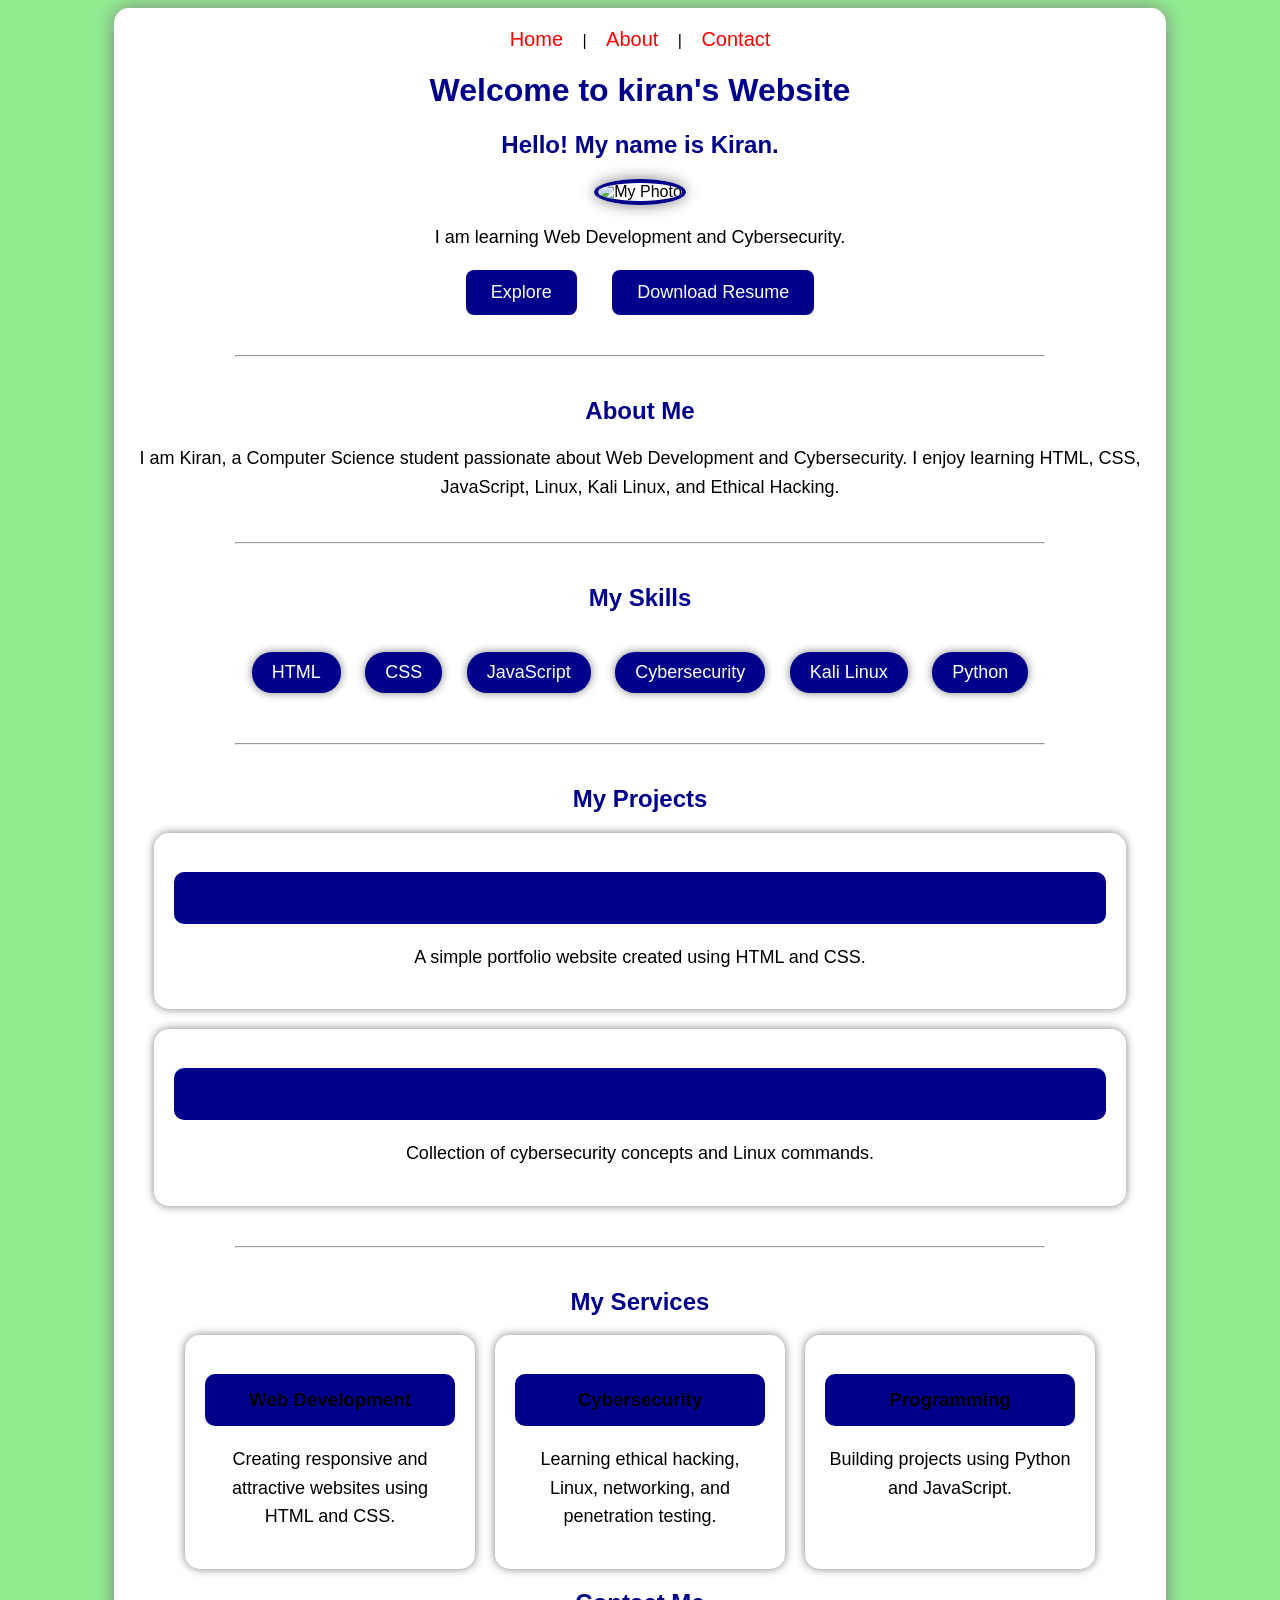
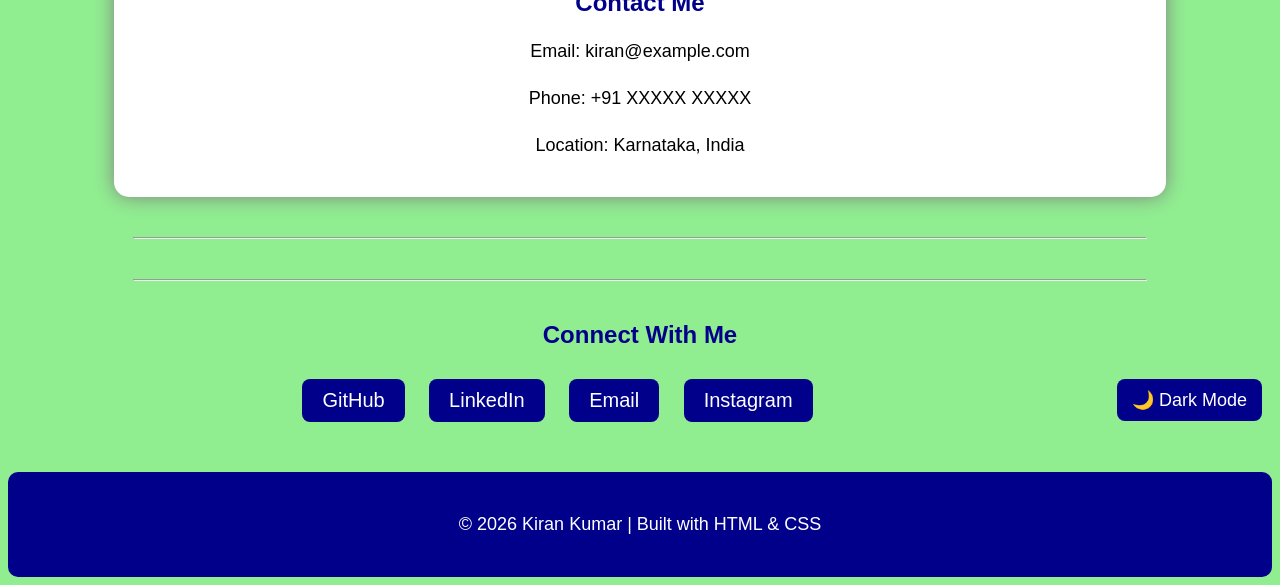
==== index.html @ 7e95fe80 "Add files via upload" ====
<!DOCTYPE html>
<html>
<head>
    <title>My First Website</title>
    <link rel="stylesheet" href="style.css">
</head>

<body>
    <div class="container">
    <a href="index.html">Home</a> |
    <a href="about.html">About</a> |
    <a href="contact.html">Contact</a>
    <h1>Welcome to kiran's Website</h1>

    <h2>Hello! My name is Kiran.</h2>
   <img src="images/myphoto.jpg" alt="My Photo" width="250"> 

    <p>I am learning Web Development and Cybersecurity.</p>
    <a href="#projects">
        <button class="btn">Explore</button>
        <a href="resume.pdf" download>
    <button class="btn">Download Resume</button>
</a>
    <hr>

<h2>About Me</h2>

<p>
I am Kiran, a Computer Science student passionate about
Web Development and Cybersecurity.
I enjoy learning HTML, CSS, JavaScript, Linux, Kali Linux,
and Ethical Hacking.
</p>
<hr>

<h2>My Skills</h2>

<div class="skills">
    <span>HTML</span>
    <span>CSS</span>
    <span>JavaScript</span>
    <span>Cybersecurity</span>
    <span>Kali Linux</span>
    <span>Python</span>
</div>
<hr>

<h2 id="projects">My Projects</h2>

<div class="projects">
    <div class="project-card">
        <h3>Personal Portfolio</h3>
        <p>A simple portfolio website created using HTML and CSS.</p>
    </div>

    <div class="project-card">
        <h3>Cybersecurity Notes</h3>
        <p>Collection of cybersecurity concepts and Linux commands.</p>
    </div>
</div>
<hr>

<h2>My Services</h2>

<div class="services">
    <div class="service-card">
        <h3>Web Development</h3>
        <p>Creating responsive and attractive websites using HTML and CSS.</p>
    </div>

    <div class="service-card">
        <h3>Cybersecurity</h3>
        <p>Learning ethical hacking, Linux, networking, and penetration testing.</p>
    </div>

    <div class="service-card">
        <h3>Programming</h3>
        <p>Building projects using Python and JavaScript.</p>
    </div>
</div>

<h2>Contact Me</h2>

<p>Email: kiran@example.com</p>
<p>Phone: +91 XXXXX XXXXX</p>
<p>Location: Karnataka, India</p>
</div>
<hr>
<hr>

<h2>Connect With Me</h2>
<button id="themeBtn">🌙 Dark Mode</button>

<div class="social-links">
    <a href="https://github.com/" target="_blank">GitHub</a>
    <a href="https://linkedin.com/" target="_blank">LinkedIn</a>
    <a href="mailto:kiran@example.com">Email</a>
    <a href="https://instagram.com/" target="_blank">Instagram</a>
</div>

<footer>
    <p>&copy; 2026 Kiran Kumar | Built with HTML & CSS</p>
</footer>
<button id="topBtn">⬆ Top</button>
<script src="script.js"></script>


</body>
</html>
---- style.css ----
body {
    background-color: lightgreen;
    text-align: center;
    font-family: Arial,sans-serif;
}

h1 {
    color: darkblue;
}

h3 {
    background-color: darkblue;
    padding: 15px;
    border-radius:10px;
}

a {
    text-decoration: none;
    color:red;
    font-size: 20px;
    margin: 15px;
}

button {
    background-color: darkblue;
    color: white;
    padding: 12px 25px;
    border: none;
    border-radius: 8px;
    font-size:18px;
}
a:hover{
    color: yellow;
}

button:hover{
    background-color: green;
    cursor: pointer;
}
.container{
    width:80%;
    margin:auto;
    background-color:white;
    padding:20px;
    border-radius:15px;
    box-shadow:0px 0px 20px gray;
}
img{
    width:250px;
    height:250px;
    border-radius:50%;
    border:4px solid darkblue;
    box-shadow:0px 0px 15px gray;
}
hr{
    width:80%;
    margin:40px auto;
}

p{
    font-size:18px;
    line-height:1.6;
}

h2{
    color:darkblue;
}
.skills{
    margin:30px;
}

.skills span{
    display:inline-block;
    background-color:darkblue;
    color:white;
    padding:10px 20px;
    margin:10px;
    border-radius:20px;
    font-size:18px;
    box-shadow:0px 0px 10px gray;
}

.skills span:hover{
    background-color:green;
    cursor:pointer;
}
.projects {
    margin-top: 20px;
}

.project-card {
    background-color: #f4f4f4;
    padding: 15px;
    margin: 15px 0;
    border-radius: 10px;
    box-shadow: 0 2px 10px gray;
}

.project-card h3 {
    color: darkblue;
}
hr {
    width: 80%;
    margin: 40px auto;
}

h2 {
    color: darkblue;
}

p {
    font-size: 18px;
    line-height: 1.6;
}
form {
    margin-top: 20px;
}

input,
textarea {
    width: 60%;
    padding: 10px;
    border: 1px solid gray;
    border-radius: 8px;
    font-size: 16px;
    margin-bottom: 10px;
}

textarea {
    resize: none;
}
footer{
    margin-top:40px;
    padding:20px;
    background-color:darkblue;
    color:white;
    border-radius:10px;
}
.project-card{
    background-color:white;
    padding:20px;
    margin:20px;
    border-radius:15px;
    box-shadow:0px 0px 10px gray;
    transition:0.3s;
}

.project-card:hover{
    transform:scale(1.05);
    box-shadow:0px 0px 20px darkblue;
}
.services{
    display:flex;
    justify-content:center;
    flex-wrap:wrap;
    gap:20px;
}

.service-card{
    background:white;
    width:250px;
    padding:20px;
    border-radius:15px;
    box-shadow:0px 0px 10px gray;
    transition:0.3s;
}

.service-card:hover{
    transform:translateY(-8px);
    box-shadow:0px 0px 20px darkblue;
}
.social-links{
    margin:20px 0;
}

.social-links a{
    display:inline-block;
    margin:10px;
    padding:10px 20px;
    background-color:darkblue;
    color:white;
    text-decoration:none;
    border-radius:8px;
    transition:0.3s;
}

.social-links a:hover{
    background-color:green;
    transform:scale(1.05);
}
html{
    scroll-behavior: smooth;
}
button:hover{
    transform: scale(1.05);
    transition: 0.3s;
}
.project-card:hover,
.service-card:hover{
    transform: translateY(-8px);
    transition:0.3s;
    box-shadow:0 8px 20px rgba(0,0,0,0.3);
}
@media(max-width:768px){

.container{
    width:95%;
}

img{
    width:180px;
}

.projects,
.services{
    flex-direction:column;
}

.project-card,
.service-card{
    width:100%;
}

}
.dark-mode{
    background:#1e1e1e;
    color:white;
}

.dark-mode .container{
    background:#2d2d2d;
}

#themeBtn{
    float:right;
    padding:10px 15px;
    margin:10px;
    cursor:pointer;
}
#topBtn{
    position:fixed;
    bottom:20px;
    right:20px;
    padding:10px 15px;
    border:none;
    border-radius:10px;
    background:#007bff;
    color:white;
    cursor:pointer;
    display:none;
}
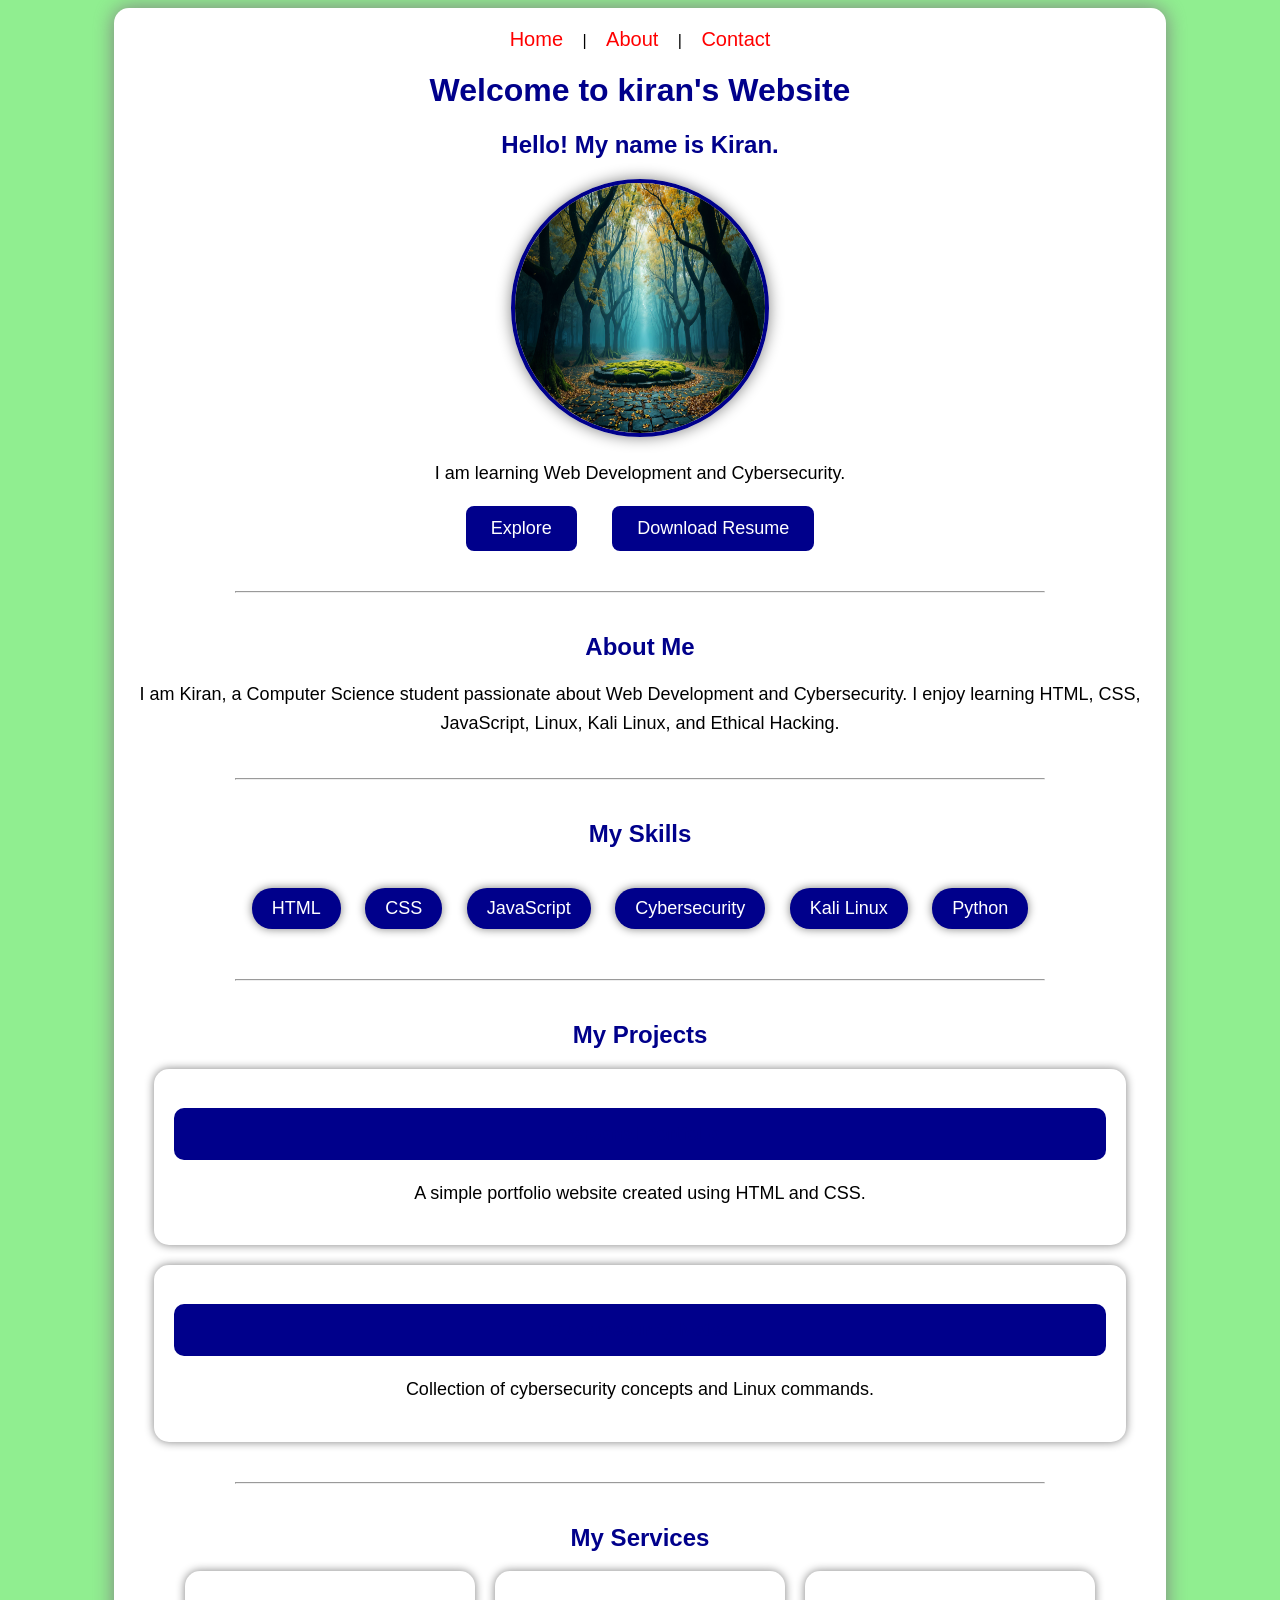
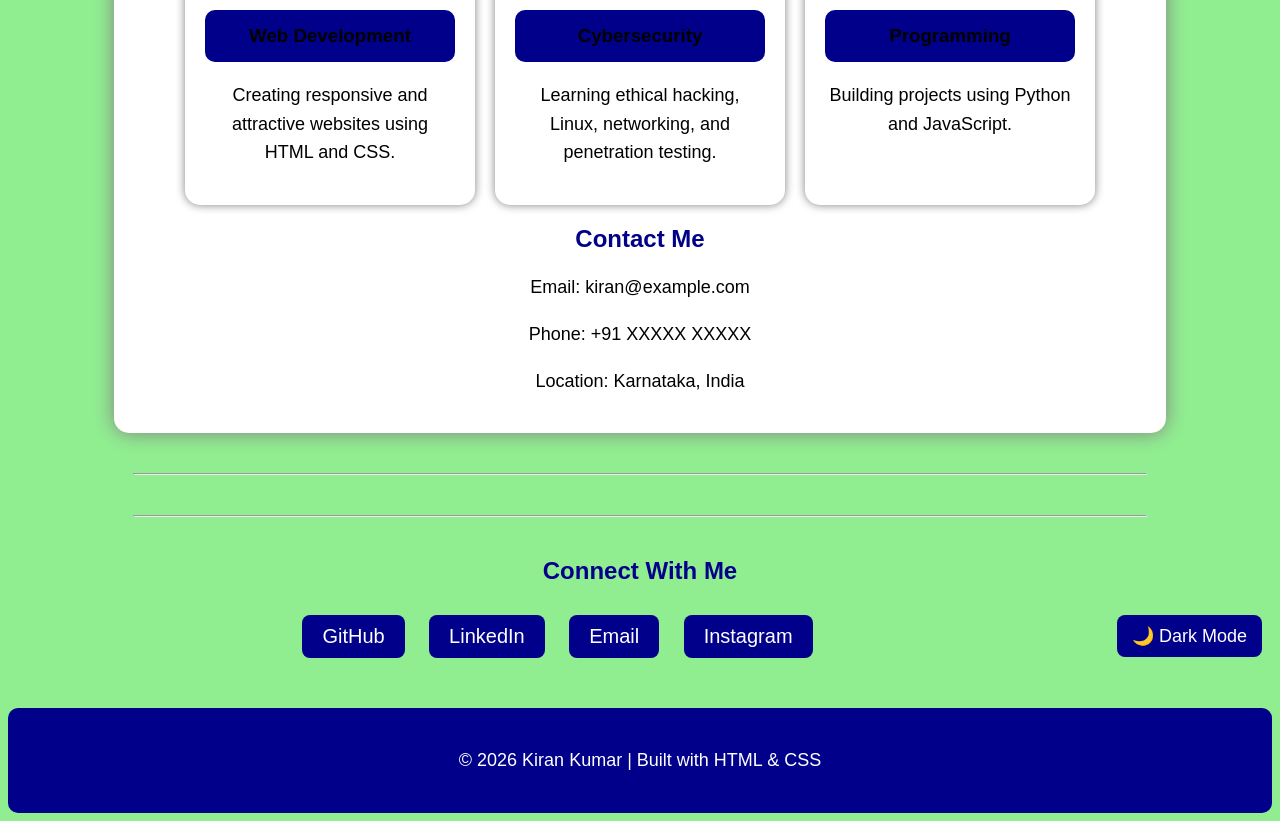
==== commit 9841cef2: "Add files via upload" ====
--- a/index.html
+++ b/index.html
@@ -13,7 +13,7 @@
     <h1>Welcome to kiran's Website</h1>
 
     <h2>Hello! My name is Kiran.</h2>
-   <img src="images/myphoto.jpg" alt="My Photo" width="250"> 
+   <img src="myphoto.jpg" alt="My Photo" width="250"> 
 
     <p>I am learning Web Development and Cybersecurity.</p>
     <a href="#projects">
